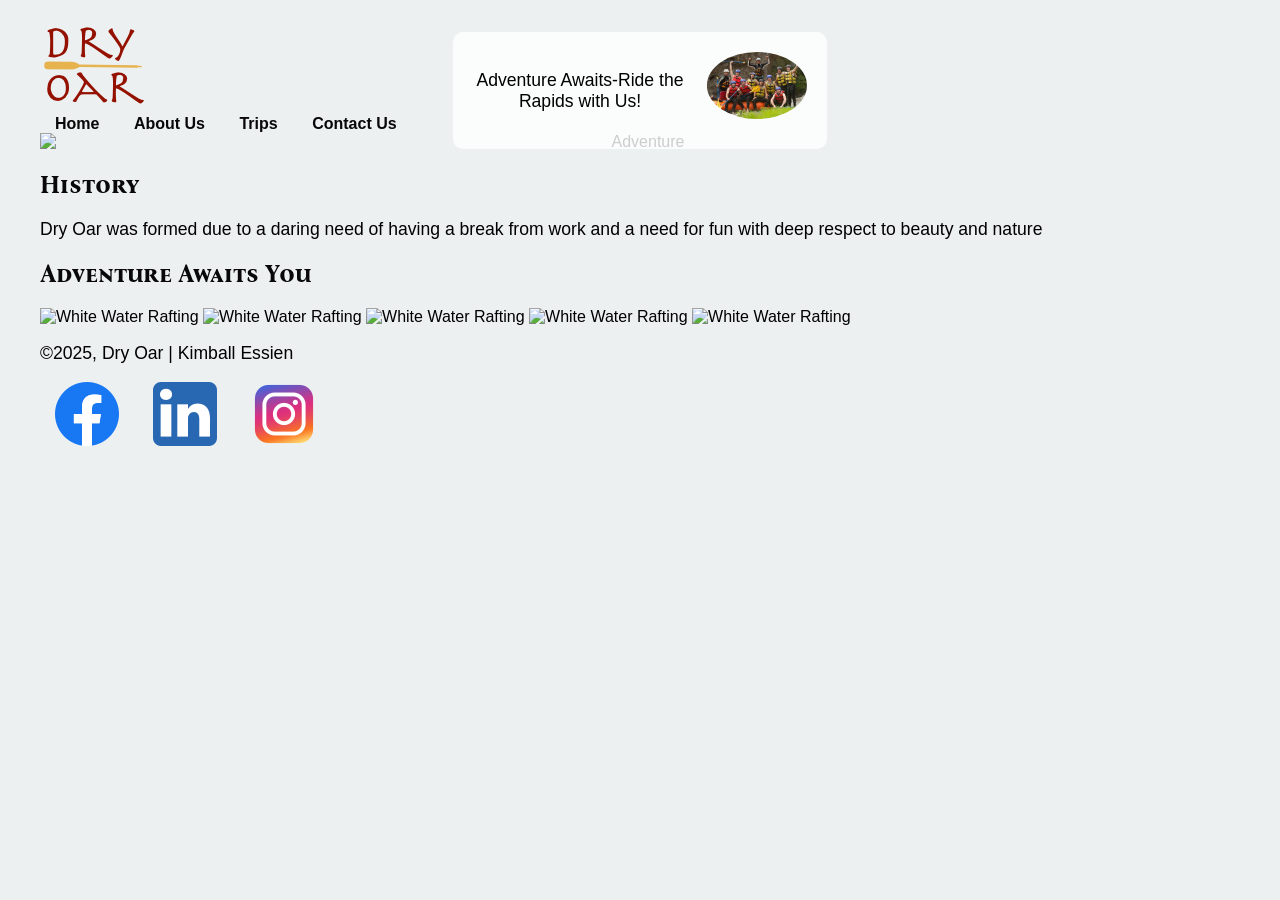
==== wwr/about.html @ 3436515a "homepage enhancement" ====
<!DOCTYPE html>
<html lang="en">
<head>
  <meta charset="UTF-8">
  <meta name="viewport" content="width=device-width, initial-scale=1.0">
  <meta name="description" content="Kimball Essien | Dry Oar">
  <meta name="author" content="Kimball Essien">
  <title>Kimball Essien | wwr About Us</title>
  <link rel="preconnect" href="https://fonts.googleapis.com">
  <link rel="preconnect" href="https://fonts.gstatic.com" crossorigin>
  <link href="https://fonts.googleapis.com/css2?family=Bona+Nova+SC&display=swap" rel="stylesheet"> 
  <link rel="stylesheet" href="styles/rafting.css">

</head>
<body>
  <header>
    <img src="images/logo.png" alt="logo">
     <nav>
      <a href="index.html">Home</a>
      <a href="about.html">About Us</a>
      <a href="trips.html">Trips</a>
      <a href="contact.html">Contact Us</a>
     </nav>
    <main>
      <div class="hero">
        <img src="images/rafting.jpg" alt="Adventure" class="hero-img">
         <h1>Dry Oar</h1>
         <article>
          <img src="images/Happyclients.jpg" alt="Happy Clients">
          <p>Adventure Awaits-Ride the Rapids with Us!</p>
         </article>
    </div>
      <section>
        <h2>History</h2>
        <p>Dry Oar was formed due to a daring need of having a break from work and a need for fun with deep respect to beauty and nature</p>
        </section>
        <section>
          <h2>Adventure Awaits You</h2>
          <img src="images/Trip1.jpg" alt="White Water Rafting">
          <img src="images/Trip2.jpg" alt="White Water Rafting">
          <img src="images/Trip3.jpg" alt="White Water Rafting">
          <img src="images/Trip4.jpg" alt="White Water Rafting">
          <img src="images/Trip5.jpg" alt="White Water Rafting">
      </section>
    </main>
    <footer>
      <p>&copy;2025, Dry Oar | Kimball Essien</p>
  <nav class="sociallinks">
    <a href="https://www.facebook.com/">
      <img src="images/Facebook.png" alt="Facebook">
    </a>
    <a href="https://www.linkedin.com/">
      <img src="images/Linkedin.png">
    </a>
    <a href="https://www.instagram.com/">
      <img src="images/Instagram.png">
    </a>
  </nav>
    </footer>
  </header>
</body>
</html>
---- wwr/styles/rafting.css ----
:root {
  --primary-color: #080808;
  --secondary-color: #ecf0f1;
  --accent-color: #e74c3c;
  --text-color: #000000;
  --background-color: #ecf0f1;
  --heading-font: 'Bona Nova SC', Static;
  --body-font: Arial, sans-serif;
}

body {
  font-family: var(--body-font);
  color: var(--text-color);
  background-color: var(--background-color);
  max-width: 1200px;
  margin: 0 auto;
  padding: 20px;
}

h1, h2 {
  font-family: var(--heading-font);
  color: var(--primary-color);
}

p {
  font-size: 1.1rem;
  color: var(--text-color);
}

.sociallinks a {
  text-decoration: none;
}

.hero {
  position: relative;
  text-align: center;
}

.hero-img {
  display: block;
  width: 100%;
  height: auto;
}

.hero h1 {
  position: absolute;
  top: 20%;
  left: 50%;
  transform: translate(-50%, -50%);
  font-size: 3rem;
  color: var(--secondary-color);
}

.hero article {
  position: absolute;
  bottom: 10%;
  left: 50%;
  transform: translateX(-50%);
  background-color: rgba(255, 255, 255, 0.8);
  padding: 20px;
  border-radius: 10px;
  max-width: 400px;
  text-align: center;
}

.hero article img {
  float: right;
  width: 100px;
  border-radius: 50%;
  margin-left: 20px;
}

nav a {
  color: var(--primary-color);
  margin: 0 15px;
  font-weight: bold;
  text-decoration: none;
}

nav a:hover {
  color: var(--accent-color);
}
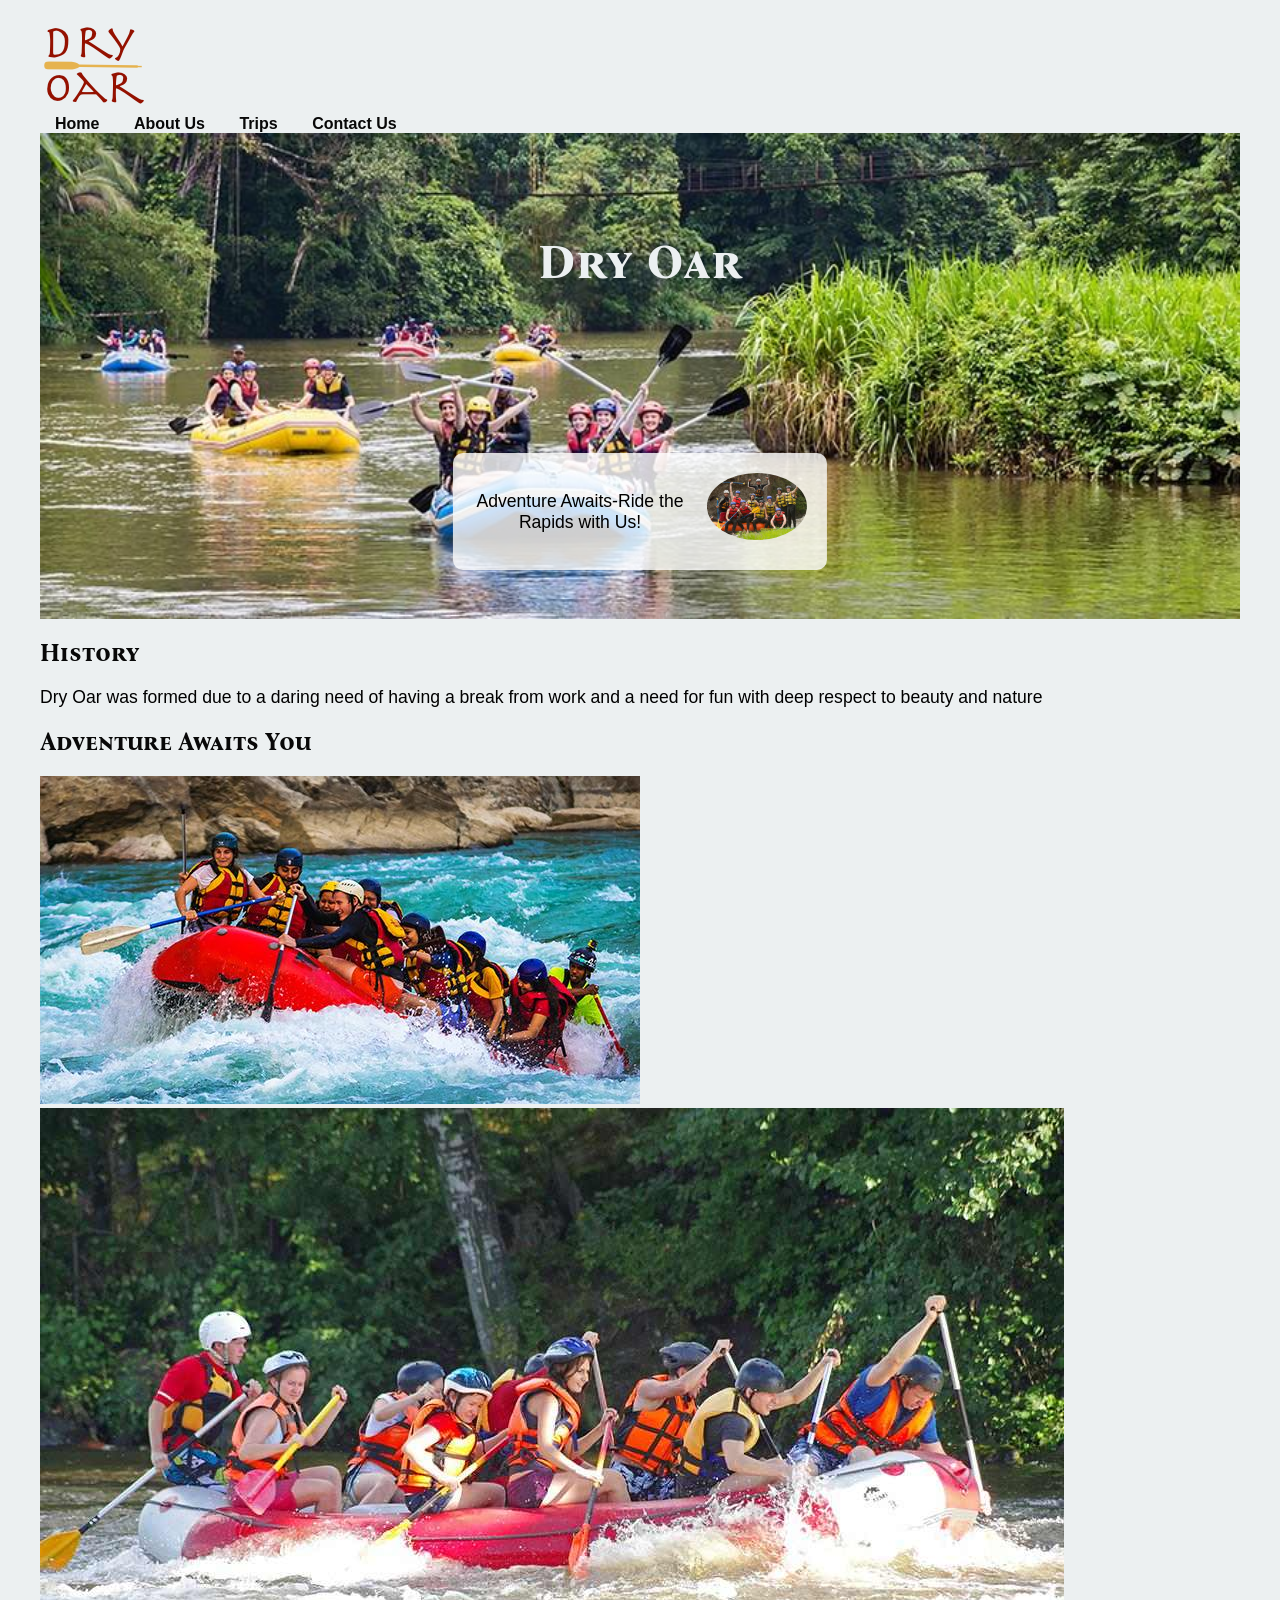
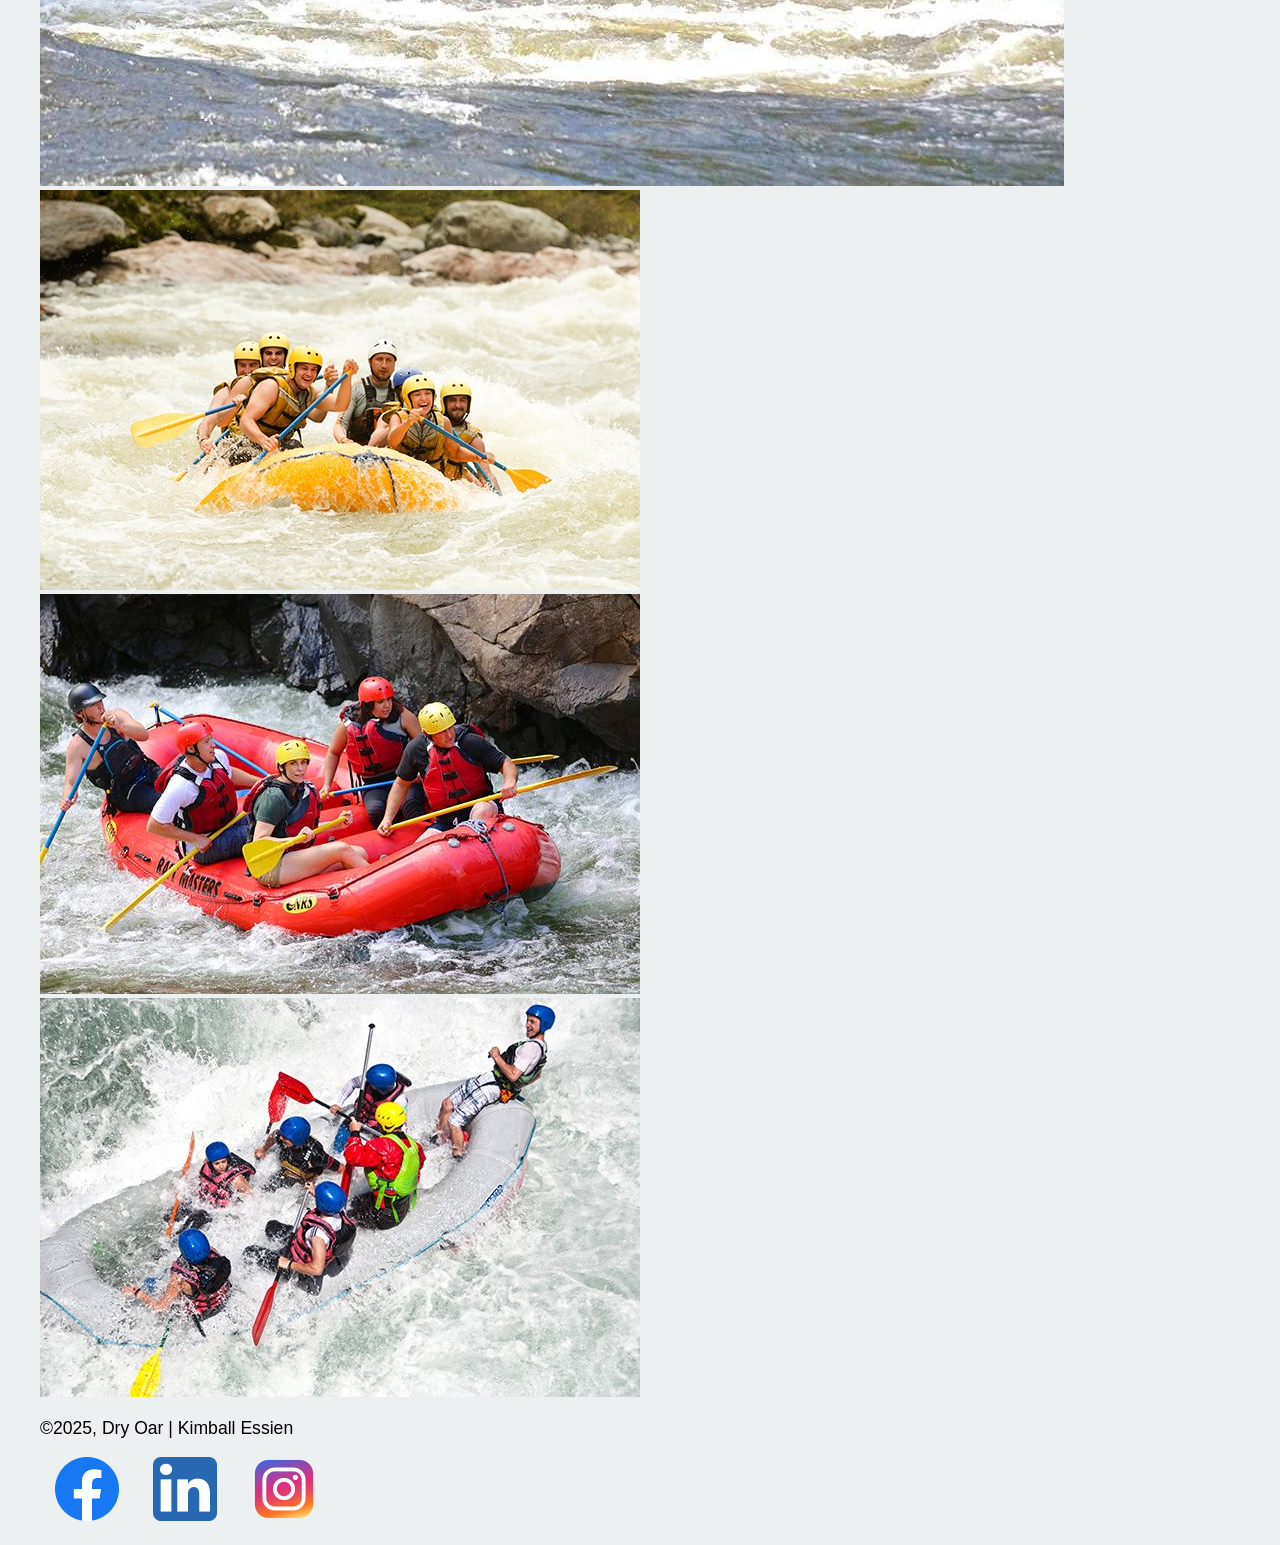
==== commit 6ba8100d: "main edit" ====
--- a/wwr/about.html
+++ b/wwr/about.html
@@ -42,7 +42,7 @@
           <img src="images/Trip4.jpg" alt="White Water Rafting">
           <img src="images/Trip5.jpg" alt="White Water Rafting">
       </section>
-    </main>
+      
     <footer>
       <p>&copy;2025, Dry Oar | Kimball Essien</p>
   <nav class="sociallinks">
@@ -56,6 +56,7 @@
       <img src="images/Instagram.png">
     </a>
   </nav>
+</main>
     </footer>
   </header>
 </body>
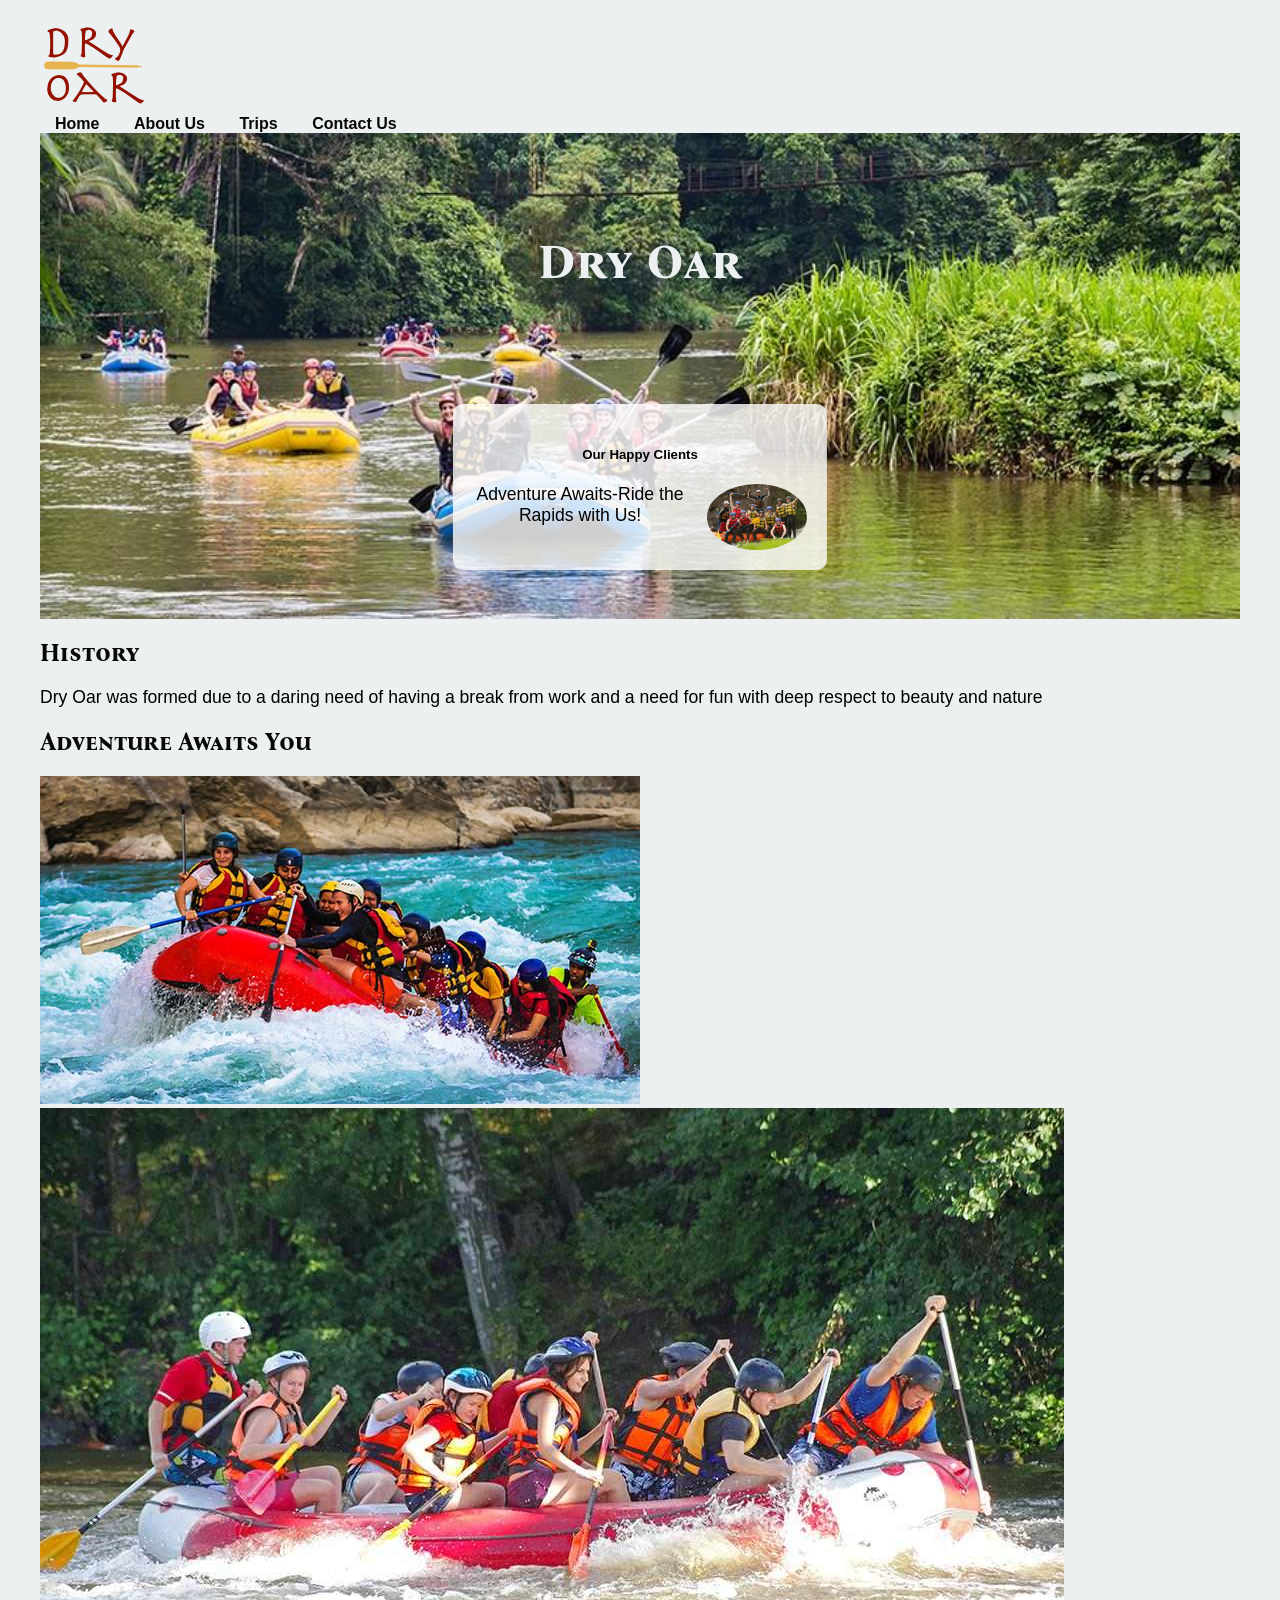
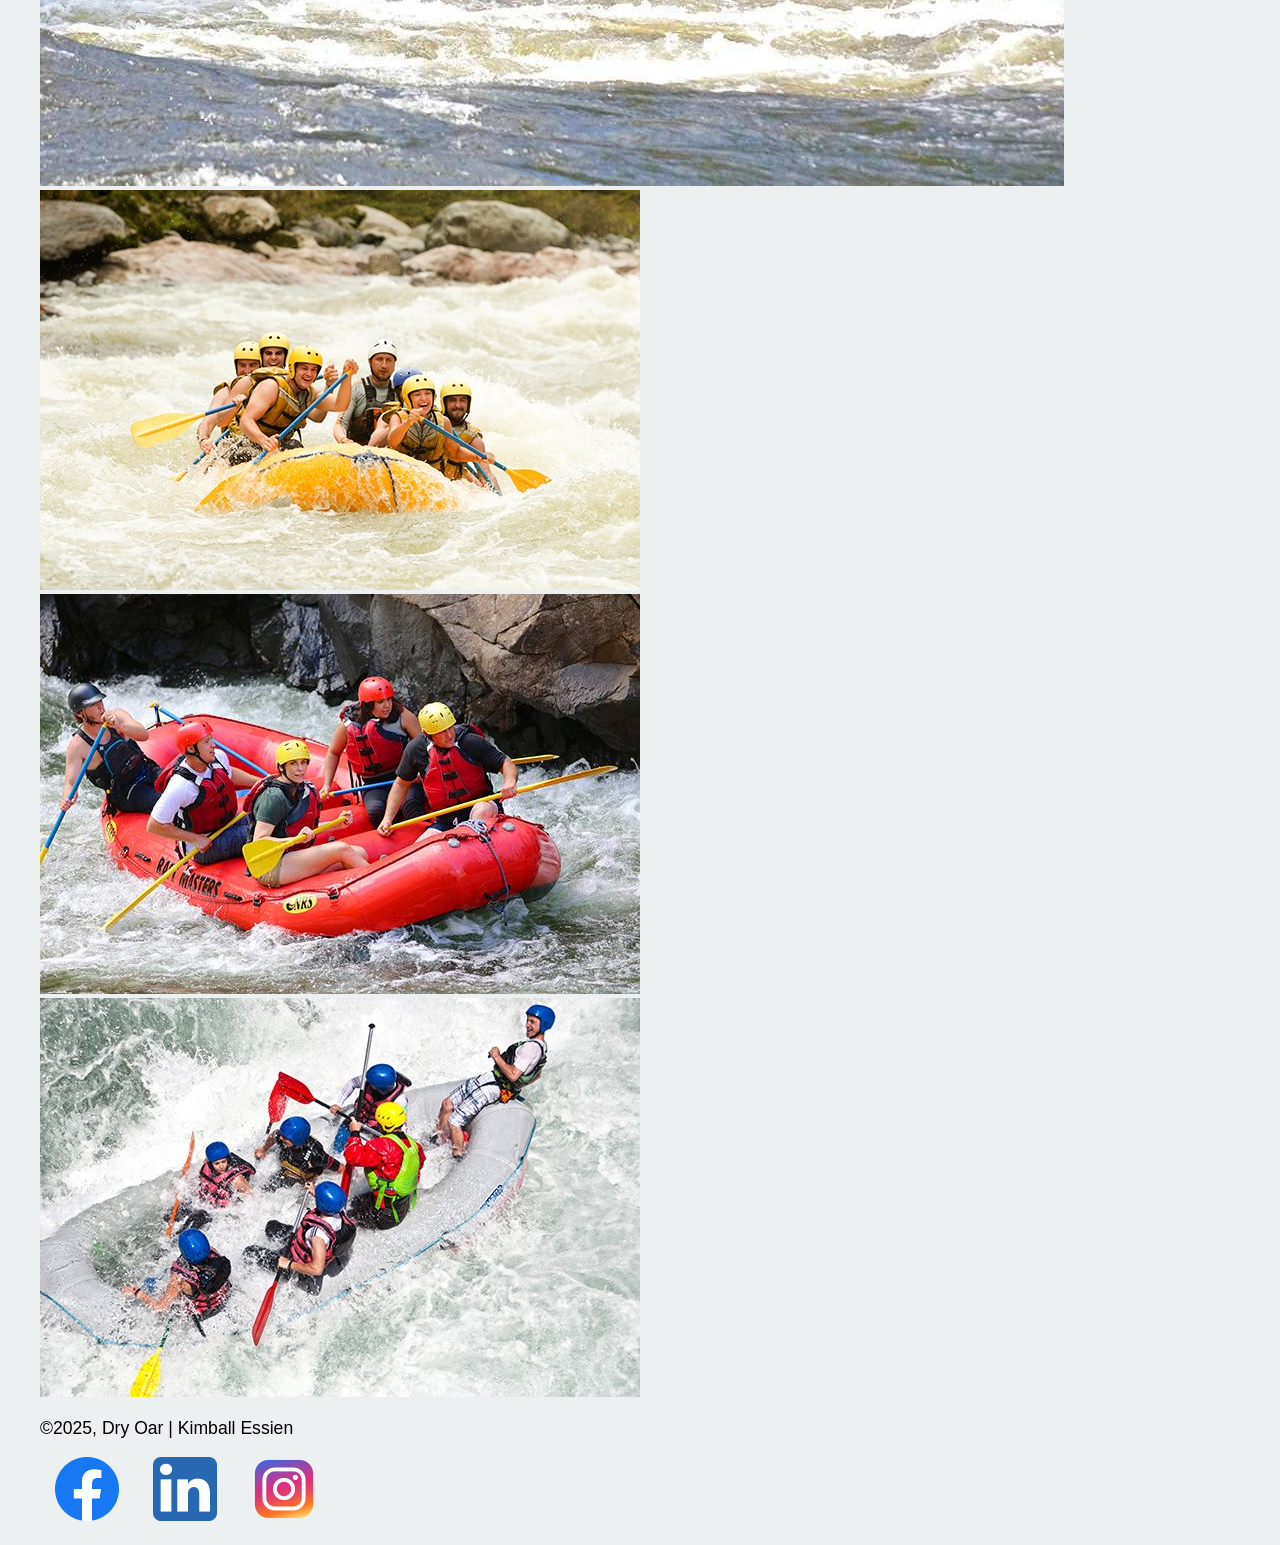
==== commit de35e017: "article edit" ====
--- a/wwr/about.html
+++ b/wwr/about.html
@@ -21,11 +21,13 @@
       <a href="trips.html">Trips</a>
       <a href="contact.html">Contact Us</a>
      </nav>
+    </header>
     <main>
       <div class="hero">
         <img src="images/rafting.jpg" alt="Adventure" class="hero-img">
          <h1>Dry Oar</h1>
          <article>
+          <h5>Our Happy Clients</h5>
           <img src="images/Happyclients.jpg" alt="Happy Clients">
           <p>Adventure Awaits-Ride the Rapids with Us!</p>
          </article>
@@ -42,7 +44,7 @@
           <img src="images/Trip4.jpg" alt="White Water Rafting">
           <img src="images/Trip5.jpg" alt="White Water Rafting">
       </section>
-      
+    </main>
     <footer>
       <p>&copy;2025, Dry Oar | Kimball Essien</p>
   <nav class="sociallinks">
@@ -50,14 +52,12 @@
       <img src="images/Facebook.png" alt="Facebook">
     </a>
     <a href="https://www.linkedin.com/">
-      <img src="images/Linkedin.png">
+      <img src="images/Linkedin.png" alt="Linkedin">
     </a>
     <a href="https://www.instagram.com/">
-      <img src="images/Instagram.png">
+      <img src="images/Instagram.png" alt="Instagram">
     </a>
   </nav>
-</main>
-    </footer>
-  </header>
+</footer>
 </body>
 </html>
